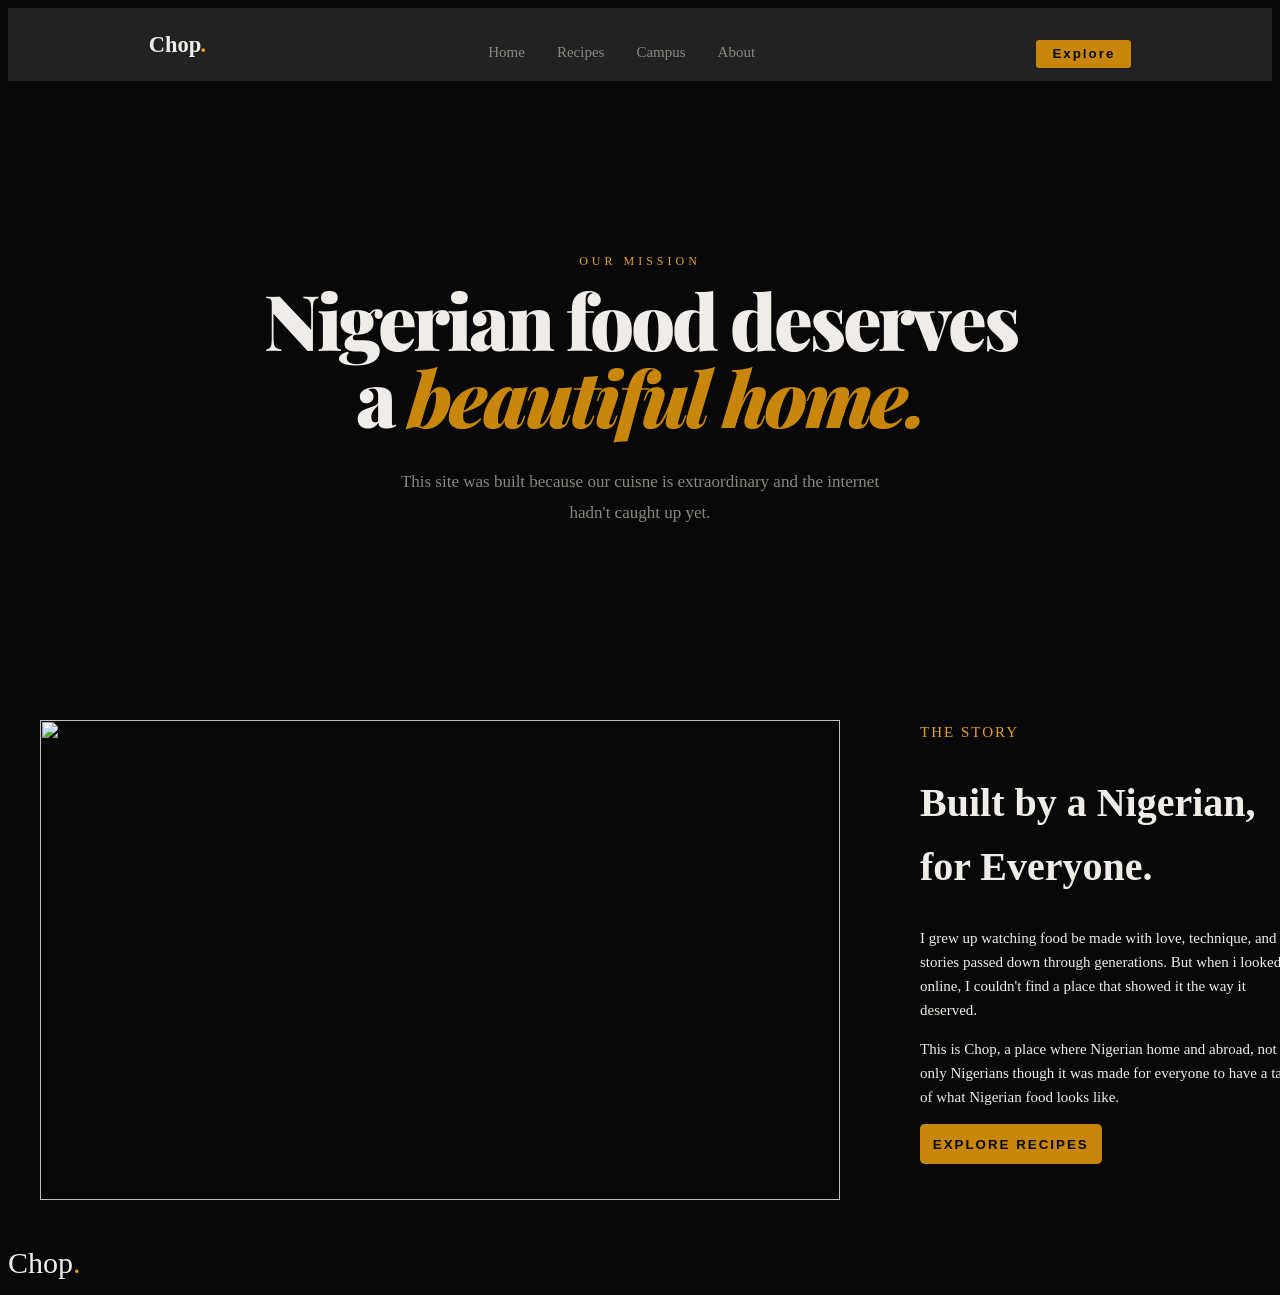
==== about.html @ 170eaec9 "Updated version" ====
<!DOCTYPE html>
<html lang="en">

<head>
    <meta charset="UTF-8">
    <meta name="viewport" content="width=device-width, initial-scale=1.0">
    <title> About</title>
    <link
        href="https://fonts.googleapis.com/css2?family=Playfair+Display:ital,wght@0,700;0,900;1,700&family=DM+Sans:wght@300;400;500&display=swap"
        rel="stylesheet">
    <link rel="stylesheet" href="css/about.css">
    <script async src="https://www.googletagmanager.com/gtag/js?id=G-TRACKING_ID"></script>
    <script>
        window.dataLayer = window.dataLayer || [];
        function gtag(){dataLayer.push(arguments);}
        gtag('js', new Date());
        gtag('config', 'G-TRACKING_ID');
    </script>
</head>

<body>
    <section class="Nav-bar">
        <div class="header1">
            <h1>Chop<span class="color">.</span></h1>
        </div>
        <div class="hamburger" id="hamburgerMenu">
            <span></span>
            <span></span>
            <span></span>
        </div>
        <div class="nav-links">
            <nav><a href="index.html">Home</a></nav>
            <nav><a href="recipes/recipes.html">Recipes</a></nav>
            <nav><a href="campus.html">Campus</a></nav>
            <nav><a href="about.html">About</a></nav>
        </div>
        <div class="btn">
            <button onclick="location.href='recipes/recipes.html'">Explore</button>
        </div>
    </section>
    <div class="hero">
        <p class="head">OUR MISSION</p>
        <h1 style="font-family:'Playfair Display',serif;font-size:clamp(40px,6vw,80px);font-weight:900;letter-spacing:-3px;
        line-height:1.0;max-width:800px;margin:0 auto 32px">Nigerian food deserves a <em
                style="font-style:italic;color:var(--amber)">beautiful home.</em></h1>

        <p class="text" style="color:var(--muted);font-size:17px;max-width:520px;margin:0 auto;line-height:1.8">
            This site was built because our cuisne is extraordinary and the internet hadn't caught up yet.
        </p>
    </div>
    <div class="food">
        <div>
            <img src="assets/images/west-african-cuisine-jollof-rice-plantains-stew-and-chicken-photo.jpg">
        </div>
        <div class="note">
            <span class="color1">THE STORY</span>
            <h1>
                Built by a Nigerian, for Everyone.
            </h1>
            <p>
                I grew up watching food be made with love, technique,
                and stories passed down through generations. But when i looked
                online, I couldn't find a place that showed it the way it deserved.
            </p>
            <p>
                This is Chop, a place where Nigerian home
                and abroad, not only Nigerians though
                it was made for everyone
                to have a taste of what Nigerian food
                looks like.
            </p>
            <a href="recipes/recipes.html" style="text-decoration: none;"><button>EXPLORE RECIPES</button></a>
        </div>
    </div>
    <div class="footer">
        Chop<span class="color1">.</span>
    </div>
    <script>
        const hamburger = document.getElementById('hamburgerMenu');
        const navLinks = document.querySelector('.nav-links');
        
        hamburger.addEventListener('click', () => {
            navLinks.classList.toggle('active');
            hamburger.classList.toggle('toggle');
        });
    </script>
</body>

</html>
---- css/about.css ----
:root {
    --black: #080808;
    --dark: #111111;
    --card: #161616;
    --border: #222222;
    --amber: #C8860A;
    --amber-light: #E8A020;
    --red: #8B1A1A;
    --text: #F0EDE8;
    --muted: #888880;
    --label: #555550;
}


::before,
::after {
    margin: 0;
    padding: 0;
    box-sizing: border-box;
}

body {
    background: var(--black);
    color: var(--text);
    font-family: 'Times New Roman', Times, serif;
    font-size: 15px;
    line-height: 1.6;
}


.Nav-bar {
    display: flex;
    justify-content: space-around;
    background-color: var(--border);
}

.Nav-bar a {
    text-decoration: none;
    color: var(--muted);
}

.Nav-bar a:hover {
    color: var(--text);
}


.nav-links {
    padding-top: 2rem;
    display: flex;
    gap: 2rem;
    color: var(--muted);
}

.Nav-bar button {
    padding: 0.4rem 1rem;
    background-color: var(--amber);
    font-weight: bold;
    border: none;
    border-radius: 0.2rem;
}

.btn {
    padding-top: 2rem;
}

.Nav-bar button:hover {
    transform: scale(1.1);
}

.hero {
    text-align: center;
    padding: 2rem;
    line-height: 1rem;
    padding-top: 10rem;
    padding-bottom: 10rem;
}

.head {
    color: var(--amber-light);
    letter-spacing: 4px;
    font-size: 12px;
}

.text {
    color: var(--muted);
    font-size: 18px;
}

.hero h1 {
    font-size: 5rem;
    font-family: 'Playfair Display', serif;
    letter-spacing: -2px;
    line-height: 5rem;
}

.color {
    color: var(--amber-light);
    font-style: italic;
}

.food {
    display: flex;
    justify-content: space-around;
    gap: 5rem;
    padding-bottom: 5rem;
    padding: 2rem ;
}

.food img {
    width: 50rem;
    height: 30rem
}

.note {
    width: 40rem;
}

.color1 {
    color: var(--amber-light);
    letter-spacing: 2px;
}

.food h1 {
    width: 24rem;
    font-size: 2.5rem;
}

button {
    background-color: var(--amber);
    padding: 0.8rem;
    border-radius: 0.3rem;
    border: none;
    color: var(--black);
    font-weight: bold;
    letter-spacing: 2px;
}

.footer {
    font-size: 30px;
}

@media (max-width: 1024px) {
    .hero {
        padding-top: 6rem;
        padding-bottom: 6rem;
    }
    .hero h1 {
        font-size: clamp(2.5rem, 8vw, 4.5rem);
        line-height: 1.1;
    }
    .food {
        flex-direction: column;
        align-items: center;
        gap: 3rem;
        padding: 3rem 1.5rem;
    }
    .food img {
        width: 100%;
        max-width: 45rem;
        height: auto;
        aspect-ratio: 16 / 10;
        object-fit: cover;
    }
    .note {
        width: 100%;
        max-width: 45rem;
        text-align: center;
    }
    .food h1 {
        width: 100%;
        font-size: 2rem;
    }
}

@media (max-width: 768px) {
    .hero {
        padding: 4rem 1.5rem;
    }
}

.hamburger {
    display: none;
    flex-direction: column;
    justify-content: space-between;
    width: 24px;
    height: 18px;
    cursor: pointer;
    z-index: 1001;
    align-self: center;
}

.hamburger span {
    display: block;
    height: 2px;
    width: 100%;
    background-color: var(--text);
    border-radius: 2px;
    transition: all 0.3s cubic-bezier(0.075, 0.82, 0.165, 1);
}

@media (max-width: 768px) {
    .Nav-bar {
        position: relative;
        justify-content: space-between !important;
        align-items: center;
        padding: 1rem 1.5rem !important;
    }

    .hamburger {
        display: flex;
    }

    .nav-links {
        display: none !important;
        position: absolute;
        top: 100%;
        left: 0;
        width: 100%;
        background-color: var(--border);
        flex-direction: column;
        align-items: center;
        gap: 1.5rem;
        padding: 2rem 0 !important;
        border-bottom: 1px solid var(--border);
        box-shadow: 0 10px 20px rgba(0, 0, 0, 0.4);
        z-index: 1000;
        animation: slideDown 0.3s ease forwards;
    }

    .nav-links.active {
        display: flex !important;
    }

    .Nav-bar .btn, .Nav-bar .nav-btn {
        display: none !important;
    }

    .hamburger.toggle span:nth-child(1) {
        transform: translateY(8px) rotate(45deg);
    }
    .hamburger.toggle span:nth-child(2) {
        opacity: 0;
    }
    .hamburger.toggle span:nth-child(3) {
        transform: translateY(-8px) rotate(-45deg);
    }
}

@keyframes slideDown {
    from {
        opacity: 0;
        transform: translateY(-10px);
    }
    to {
        opacity: 1;
        transform: translateY(0);
    }
}
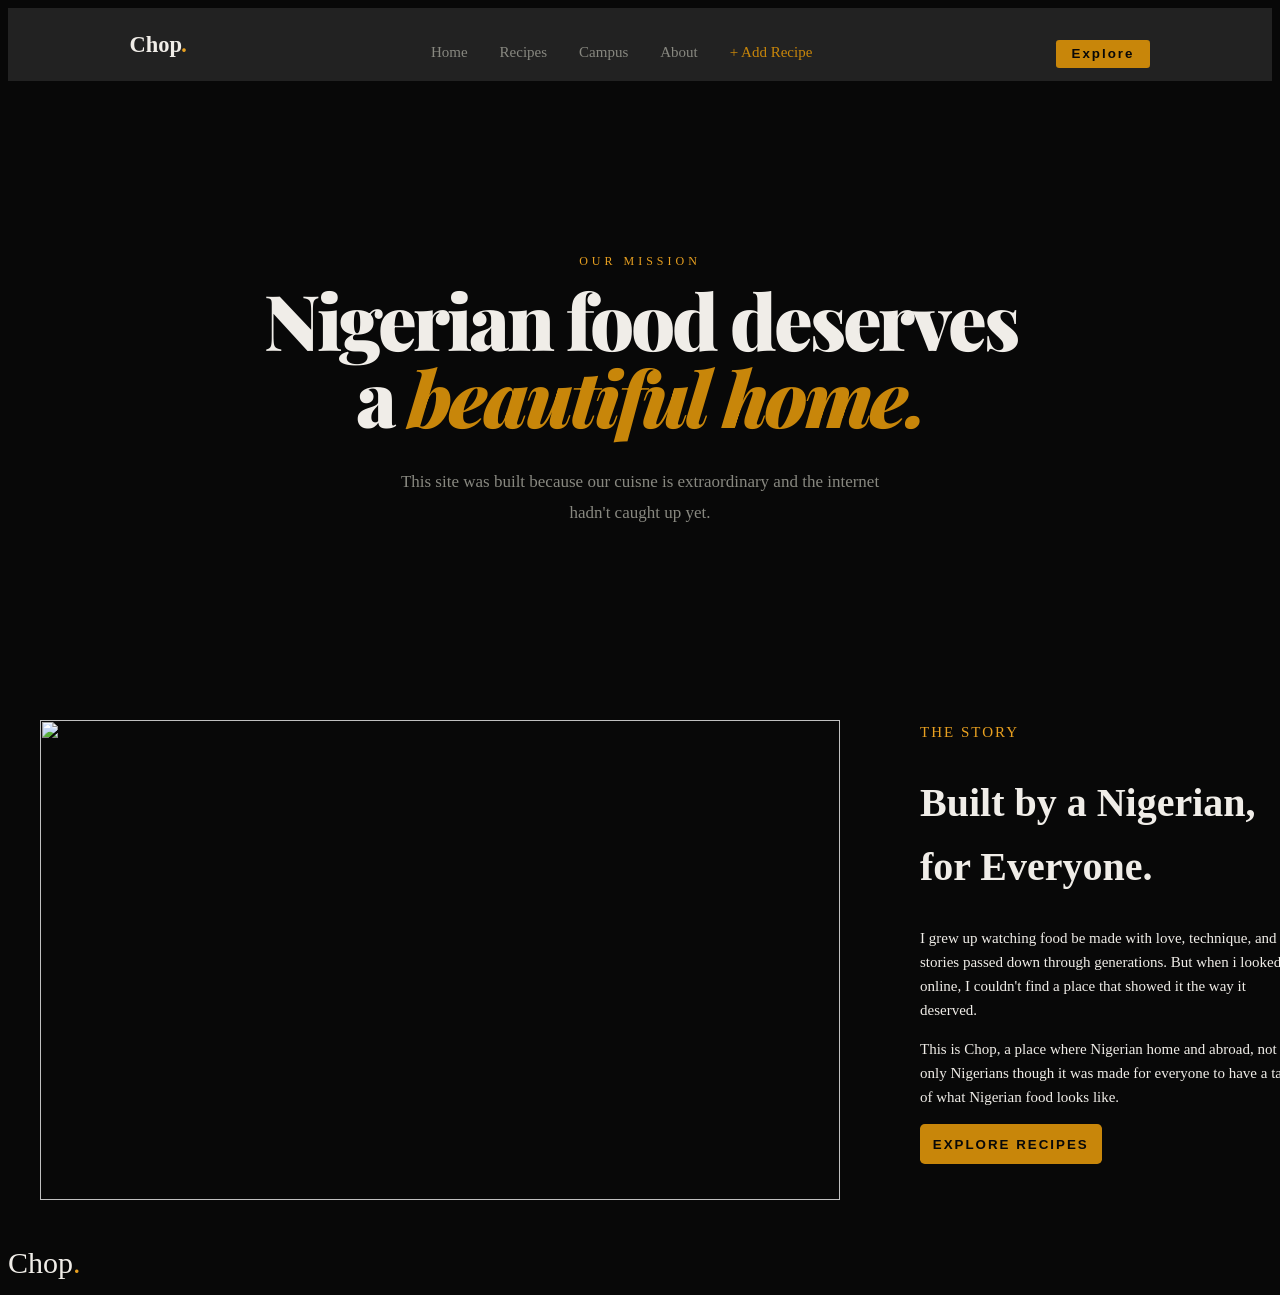
==== commit 87698259: "Updated version of Chop" ====
--- a/about.html
+++ b/about.html
@@ -4,18 +4,20 @@
 <head>
     <meta charset="UTF-8">
     <meta name="viewport" content="width=device-width, initial-scale=1.0">
-    <title> About</title>
+    <title>About Us | Chop - Authentic Nigerian Cuisine</title>
+    <meta name="description" content="Learn about our mission to present Nigerian food and food culture with beauty and intentionality.">
+    <link rel="icon" type="image/svg+xml" href="favicon.svg">
+
+    <!-- Open Graph / Social Media Preview Meta Tags -->
+    <meta property="og:type" content="website">
+    <meta property="og:title" content="About Us | Chop - Authentic Nigerian Cuisine">
+    <meta property="og:description" content="Nigerian food, finally at home online. Discover the culture and stories behind our heritage dishes.">
+    <meta property="og:image" content="assets/images/nigerian-food-platter-jollof-rice-plantain-stew-chicken-photo.jpg">
+
     <link
         href="https://fonts.googleapis.com/css2?family=Playfair+Display:ital,wght@0,700;0,900;1,700&family=DM+Sans:wght@300;400;500&display=swap"
         rel="stylesheet">
     <link rel="stylesheet" href="css/about.css">
-    <script async src="https://www.googletagmanager.com/gtag/js?id=G-TRACKING_ID"></script>
-    <script>
-        window.dataLayer = window.dataLayer || [];
-        function gtag(){dataLayer.push(arguments);}
-        gtag('js', new Date());
-        gtag('config', 'G-TRACKING_ID');
-    </script>
 </head>
 
 <body>
@@ -33,6 +35,7 @@
             <nav><a href="recipes/recipes.html">Recipes</a></nav>
             <nav><a href="campus.html">Campus</a></nav>
             <nav><a href="about.html">About</a></nav>
+            <nav><a href="recipes/admin.html" style="color: var(--amber);">+ Add Recipe</a></nav>
         </div>
         <div class="btn">
             <button onclick="location.href='recipes/recipes.html'">Explore</button>
--- a/css/about.css
+++ b/css/about.css
@@ -139,6 +139,7 @@
     font-size: 30px;
 }
 
+/* MOBILE & TABLET RESPONSIVENESS */
 @media (max-width: 1024px) {
     .hero {
         padding-top: 6rem;
@@ -178,6 +179,7 @@
     }
 }
 
+/* COMMON HAMBURGER MENU STYLING */
 .hamburger {
     display: none;
     flex-direction: column;
@@ -235,6 +237,7 @@
         display: none !important;
     }
 
+    /* Hamburger to Close "X" Animation */
     .hamburger.toggle span:nth-child(1) {
         transform: translateY(8px) rotate(45deg);
     }
